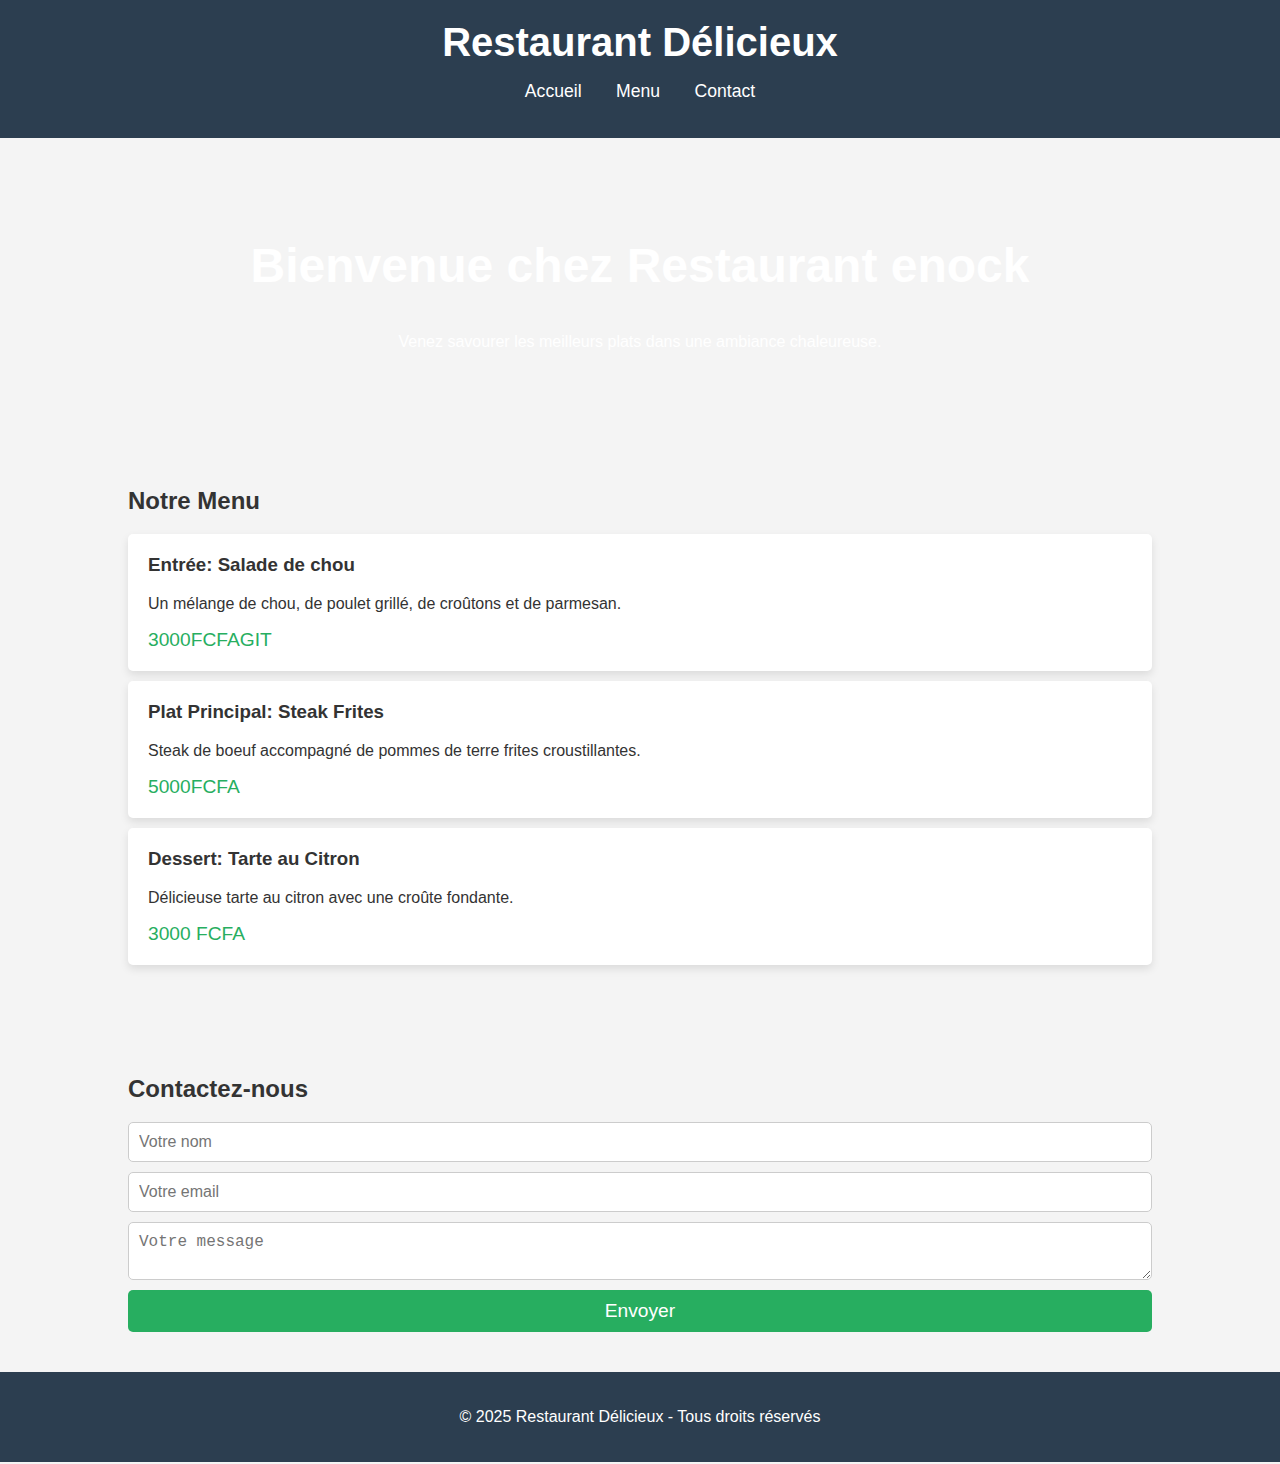
==== enock.html @ 1d1d5026 "restaurant de enock" ====
<!DOCTYPE html>
<html lang="fr">
<head>
    <meta charset="UTF-8">
    <meta name="viewport" content="width=device-width, initial-scale=1.0">
    <title>Restaurant Délicieux</title>
    <link rel="stylesheet" href="style.css">
</head>
<body>
    <header>
        <div class="container">
            <h1>Restaurant Délicieux</h1>
            <nav>
                <ul>
                    <li><a href="#accueil">Accueil</a></li>
                    <li><a href="#menu">Menu</a></li>
                    <li><a href="#contact">Contact</a></li>
                </ul>
            </nav>
        </div>
    </header>

    <section id="accueil" class="hero">
        <div class="container">
            <h2>Bienvenue chez Restaurant enock</h2>
            <p>Venez savourer les meilleurs plats dans une ambiance chaleureuse.</p>
        </div>
    </section>

    <section id="menu" class="menu">
        <div class="container">
            <h2>Notre Menu</h2>
            <div class="dish">
                <h3>Entrée: Salade de chou</h3>
                <p>Un mélange de chou, de poulet grillé, de croûtons et de parmesan.</p>
                <span class="price">3000FCFAGIT</span>
            </div>
            <div class="dish">
                <h3>Plat Principal: Steak Frites</h3>
                <p>Steak de boeuf accompagné de pommes de terre frites croustillantes.</p>
                <span class="price">5000FCFA</span>
            </div>
            <div class="dish">
                <h3>Dessert: Tarte au Citron</h3>
                <p>Délicieuse tarte au citron avec une croûte fondante.</p>
                <span class="price">3000 FCFA</span>
            </div>
        </div>
    </section>

    <section id="contact" class="contact">
        <div class="container">
            <h2>Contactez-nous</h2>
            <form id="contactForm">
                <input type="text" id="name" placeholder="Votre nom" required>
                <input type="email" id="email" placeholder="Votre email" required>
                <textarea id="message" placeholder="Votre message" required></textarea>
                <button type="submit">Envoyer</button>
            </form>
        </div>
    </section>

    <footer>
        <div class="container">
            <p>&copy; 2025 Restaurant Délicieux - Tous droits réservés</p>
        </div>
    </footer>

    <script src="script.js"></script>
</body>
</html>
---- style.css ----
/* Global Styles */
body {
    font-family: Arial, sans-serif;
    margin: 0;
    padding: 0;
    background-color: #f4f4f4;
    color: #333;
}

.container {
    width: 80%;
    margin: 0 auto;
}

header {
    background-color: #2c3e50;
    color: white;
    padding: 20px 0;
    text-align: center;
}

header h1 {
    margin: 0;
    font-size: 2.5rem;
}

nav ul {
    list-style: none;
    padding: 0;
}

nav ul li {
    display: inline;
    margin: 0 15px;
}

nav ul li a {
    color: white;
    text-decoration: none;
    font-size: 1.1rem;
}

.hero {
    background-image: url('https://via.placeholder.com/1500x500'); /* Image de fond */
    background-size: cover;
    color: white;
    padding: 60px 0;
    text-align: center;
}

.hero h2 {
    font-size: 3rem;
}

section {
    padding: 40px 0;
}

.menu .dish {
    background-color: white;
    padding: 20px;
    margin: 10px 0;
    border-radius: 5px;
    box-shadow: 0 4px 8px rgba(0, 0, 0, 0.1);
}

.menu .dish h3 {
    margin-top: 0;
}

.price {
    display: block;
    margin-top: 10px;
    font-size: 1.2rem;
    color: #27ae60;
}

.contact form {
    display: flex;
    flex-direction: column;
}

.contact form input, .contact form textarea {
    margin-bottom: 10px;
    padding: 10px;
    font-size: 1rem;
    border: 1px solid #ccc;
    border-radius: 5px;
}

.contact form button {
    padding: 10px;
    background-color: #27ae60;
    color: white;
    border: none;
    border-radius: 5px;
    cursor: pointer;
    font-size: 1.2rem;
}

.contact form button:hover {
    background-color: #2ecc71;
}

footer {
    background-color: #2c3e50;
    color: white;
    text-align: center;
    padding: 20px 0;
}
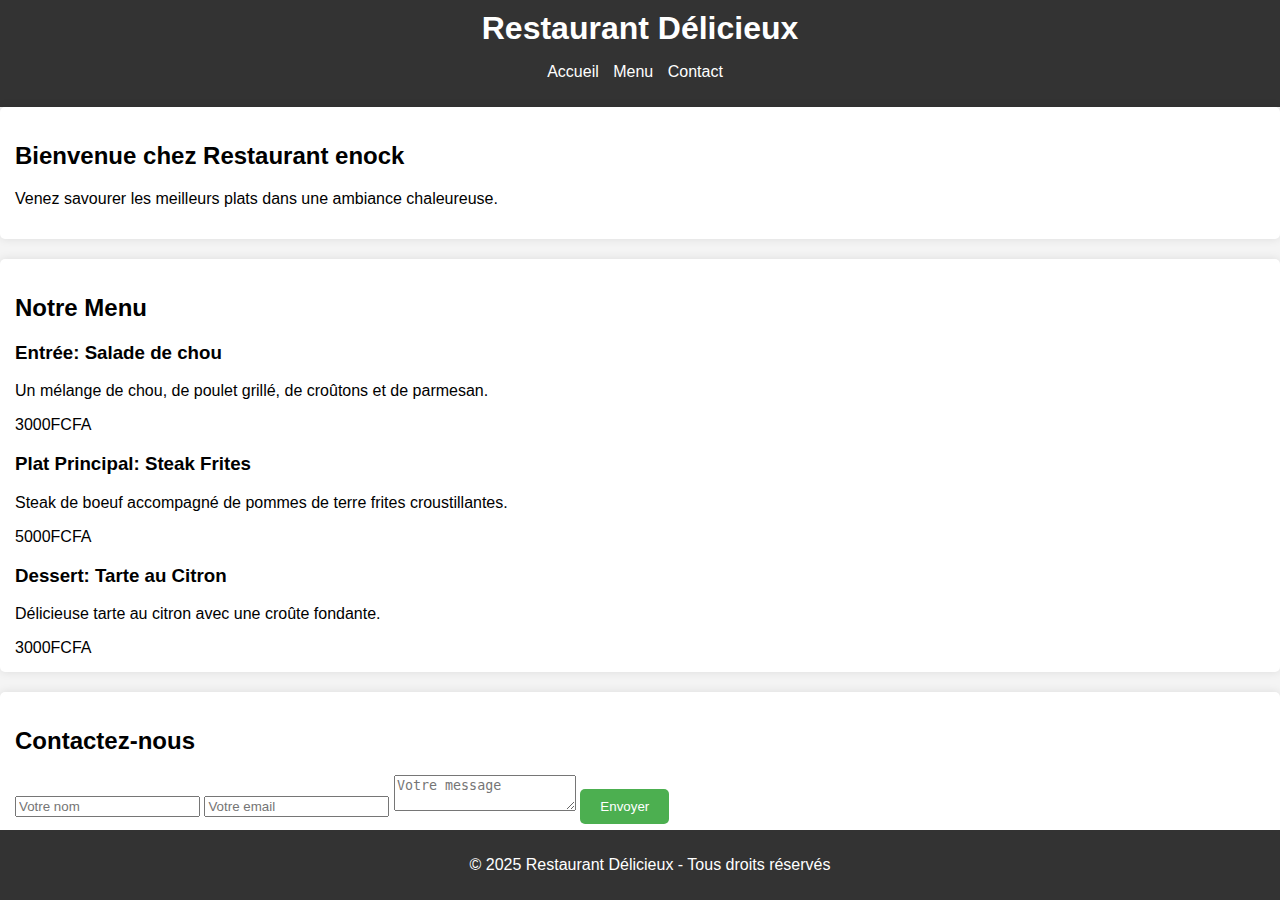
==== commit edb150c3: "FULL" ====
--- a/enock.html
+++ b/enock.html
@@ -33,7 +33,7 @@
             <div class="dish">
                 <h3>Entrée: Salade de chou</h3>
                 <p>Un mélange de chou, de poulet grillé, de croûtons et de parmesan.</p>
-                <span class="price">3000FCFAGIT</span>
+                <span class="price">3000FCFA</span>
             </div>
             <div class="dish">
                 <h3>Plat Principal: Steak Frites</h3>
@@ -43,7 +43,7 @@
             <div class="dish">
                 <h3>Dessert: Tarte au Citron</h3>
                 <p>Délicieuse tarte au citron avec une croûte fondante.</p>
-                <span class="price">3000 FCFA</span>
+                <span class="price">3000FCFA</span>
             </div>
         </div>
     </section>
--- a/style.css
+++ b/style.css
@@ -1,110 +1,67 @@
-/* Global Styles */
 body {
     font-family: Arial, sans-serif;
     margin: 0;
     padding: 0;
     background-color: #f4f4f4;
-    color: #333;
-}
-
-.container {
-    width: 80%;
-    margin: 0 auto;
 }
 
 header {
-    background-color: #2c3e50;
+    background-color: #333;
     color: white;
-    padding: 20px 0;
+    padding: 10px 20px;
     text-align: center;
 }
 
 header h1 {
     margin: 0;
-    font-size: 2.5rem;
 }
 
 nav ul {
-    list-style: none;
+    list-style-type: none;
     padding: 0;
 }
 
 nav ul li {
     display: inline;
-    margin: 0 15px;
+    margin-right: 10px;
 }
 
 nav ul li a {
     color: white;
     text-decoration: none;
-    font-size: 1.1rem;
 }
 
-.hero {
-    background-image: url('https://via.placeholder.com/1500x500'); /* Image de fond */
-    background-size: cover;
-    color: white;
-    padding: 60px 0;
-    text-align: center;
-}
-
-.hero h2 {
-    font-size: 3rem;
+main {
+    padding: 20px;
 }
 
 section {
-    padding: 40px 0;
+    margin-bottom: 20px;
+    background-color: white;
+    padding: 15px;
+    border-radius: 5px;
+    box-shadow: 0 0 10px rgba(0, 0, 0, 0.1);
 }
 
-.menu .dish {
-    background-color: white;
-    padding: 20px;
-    margin: 10px 0;
-    border-radius: 5px;
-    box-shadow: 0 4px 8px rgba(0, 0, 0, 0.1);
-}
-
-.menu .dish h3 {
-    margin-top: 0;
-}
-
-.price {
-    display: block;
-    margin-top: 10px;
-    font-size: 1.2rem;
-    color: #27ae60;
-}
-
-.contact form {
-    display: flex;
-    flex-direction: column;
-}
-
-.contact form input, .contact form textarea {
-    margin-bottom: 10px;
-    padding: 10px;
-    font-size: 1rem;
-    border: 1px solid #ccc;
+button {
+    background-color: #4CAF50;
+    color: white;
+    border: none;
+    padding: 10px 20px;
+    cursor: pointer;
     border-radius: 5px;
 }
 
-.contact form button {
-    padding: 10px;
-    background-color: #27ae60;
-    color: white;
-    border: none;
-    border-radius: 5px;
-    cursor: pointer;
-    font-size: 1.2rem;
-}
-
-.contact form button:hover {
-    background-color: #2ecc71;
+button:hover {
+    background-color: #45a049;
 }
 
 footer {
-    background-color: #2c3e50;
+    text-align: center;
+    padding: 10px;
+    background-color: #333;
     color: white;
-    text-align: center;
-    padding: 20px 0;
-}
+    position: fixed;
+    bottom: 0;
+    width: 100%;
+}